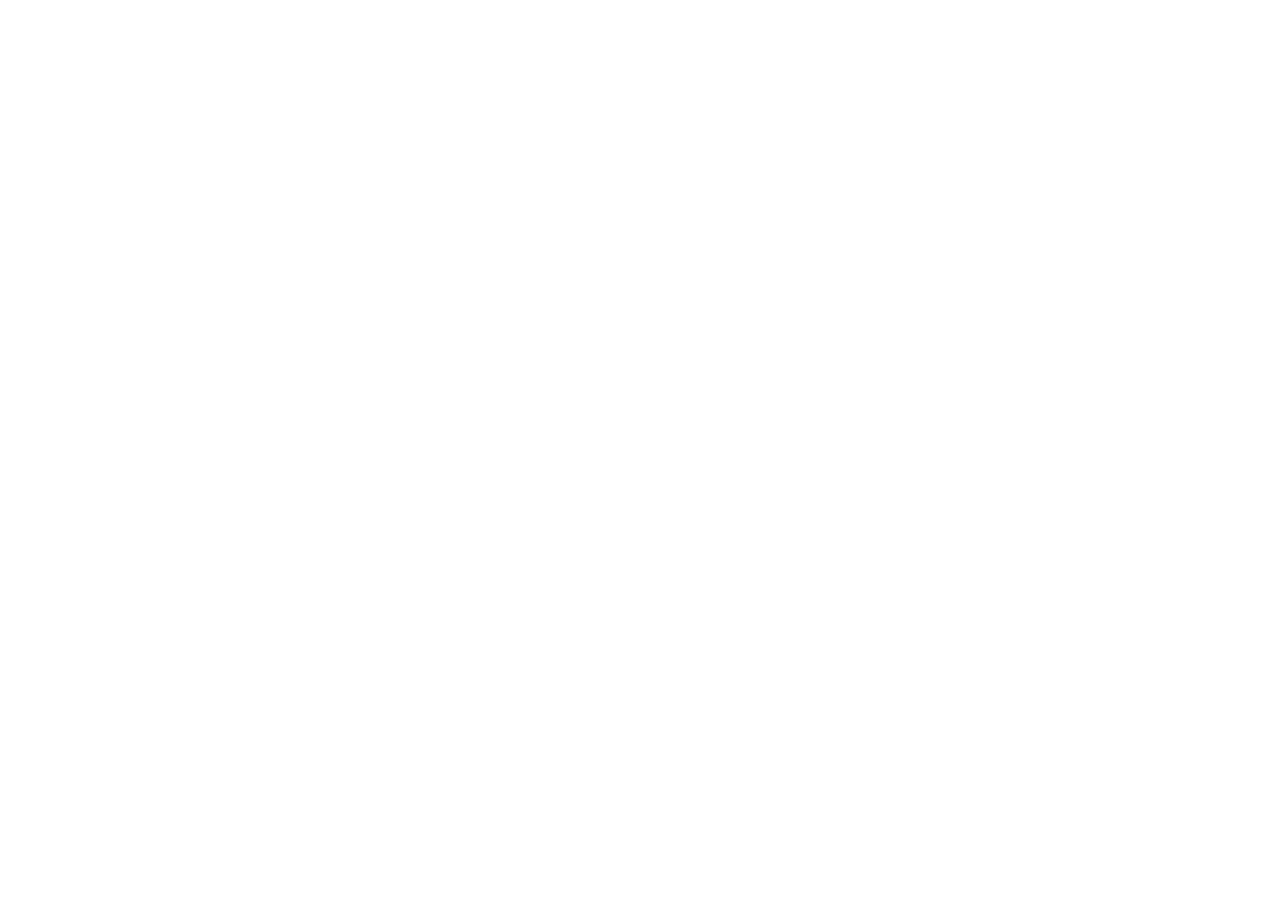
==== login.html @ 8b4bd588 "init project" ====
<!DOCTYPE html>
<html lang="en">
<head>
    <meta charset="UTF-8">
    <meta http-equiv="X-UA-Compatible" content="IE=edge">
    <meta name="viewport" content="width=device-width, initial-scale=1.0">
    <title>登录界面</title>
</head>
<body>
    
</body>
</html>
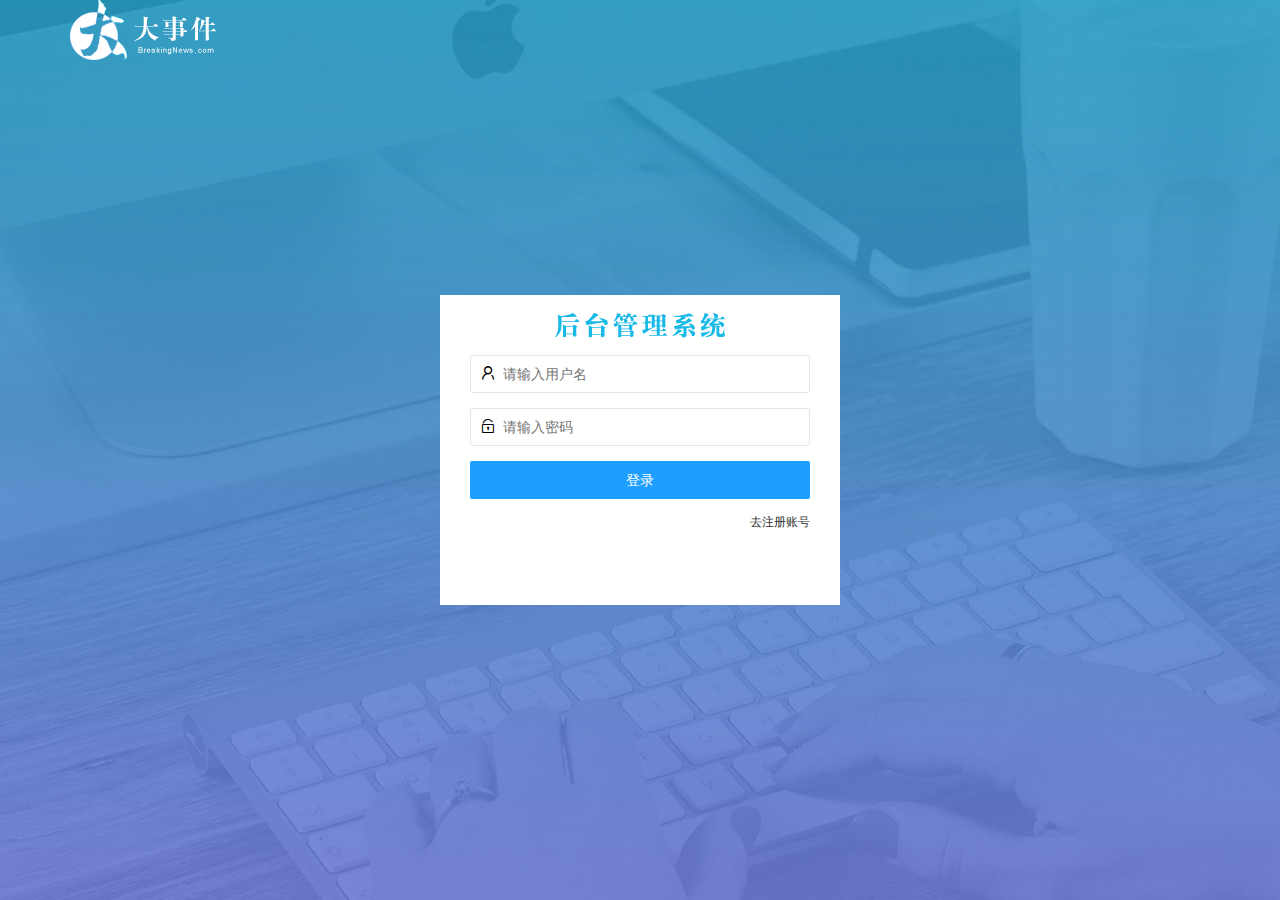
==== commit 340b0a9b: "完成了登录和注册功能的开发" ====
--- a/login.html
+++ b/login.html
@@ -1,12 +1,136 @@
 <!DOCTYPE html>
 <html lang="en">
-<head>
-    <meta charset="UTF-8">
-    <meta http-equiv="X-UA-Compatible" content="IE=edge">
-    <meta name="viewport" content="width=device-width, initial-scale=1.0">
-    <title>登录界面</title>
-</head>
-<body>
-    
-</body>
-</html>+  <head>
+    <meta charset="UTF-8" />
+    <meta http-equiv="X-UA-Compatible" content="IE=edge" />
+    <meta name="viewport" content="width=device-width, initial-scale=1.0" />
+    <title>大事件-登录/注册</title>
+    <link rel="stylesheet" href="./assets/lib/layui/css/layui.css" />
+    <link rel="stylesheet" href="./assets/css/login.css" />
+  </head>
+  <body>
+    <!-- 头部logo区域 -->
+    <div class="layui-main">
+      <img src="./assets/images/logo.png" alt="" />
+    </div>
+
+    <!-- 登录注册区域 -->
+    <div class="loginAndRegBox">
+      <div class="title-box"></div>
+      <!-- 登录的div -->
+      <div class="login-box">
+        <!-- 登录的表单 -->
+        <form class="layui-form" id="form_login">
+          <!-- 用户名 -->
+          <div class="layui-form-item">
+            <i class="layui-icon layui-icon-username"></i>
+            <input
+              type="text"
+              name="username"
+              required
+              lay-verify="required"
+              placeholder="请输入用户名"
+              autocomplete="off"
+              class="layui-input"
+              lay-verify="required"
+            />
+          </div>
+          <!-- 密码 -->
+          <div class="layui-form-item">
+            <i class="layui-icon layui-icon-password"></i>
+            <input
+              type="password"
+              name="password"
+              required
+              lay-verify="required|pwd"
+              placeholder="请输入密码"
+              autocomplete="off"
+              class="layui-input"
+            />
+          </div>
+          <!-- 登录按钮 -->
+          <div class="layui-form-item">
+            <!-- 注意：表单提交按钮和普通按钮的区别是 layui-btn-fluid 属性 -->
+            <button
+              class="layui-btn layui-btn layui-btn-fluid layui-btn-normal"
+              lay-submit
+            >
+              登录
+            </button>
+          </div>
+          <!-- a链接 -->
+          <div class="layui-form-item links">
+            <a href="javascript:;" id="link_reg">去注册账号</a>
+          </div>
+        </form>
+      </div>
+      <!-- 注册的div -->
+      <div class="reg-box">
+        <!-- 注册的表单 -->
+        <form class="layui-form" id="form_reg">
+          <!-- 用户名 -->
+          <div class="layui-form-item">
+            <i class="layui-icon layui-icon-username"></i>
+            <input
+              type="text"
+              name="username"
+              required
+              lay-verify="required"
+              placeholder="请输入用户名"
+              autocomplete="off"
+              class="layui-input"
+            />
+          </div>
+          <!-- 密码 -->
+          <div class="layui-form-item">
+            <i class="layui-icon layui-icon-password"></i>
+            <input
+              type="password"
+              name="password"
+              required
+              lay-verify="required|pwd"
+              placeholder="请输入密码"
+              autocomplete="off"
+              class="layui-input"
+            />
+          </div>
+          <!-- 再次确认密码 -->
+          <div class="layui-form-item">
+            <i class="layui-icon layui-icon-password"></i>
+            <input
+              type="password"
+              name="repassword"
+              required
+              lay-verify="required|pwd|repwd"
+              placeholder="再次确认密码"
+              autocomplete="off"
+              class="layui-input"
+            />
+          </div>
+          <!-- 注册按钮 -->
+          <div class="layui-form-item">
+            <!-- 注意：表单提交按钮和普通按钮的区别是 layui-btn-fluid 属性 -->
+            <button
+              class="layui-btn layui-btn layui-btn-fluid layui-btn-normal"
+              lay-submit
+            >
+              注册
+            </button>
+          </div>
+          <!-- a链接 -->
+          <div class="layui-form-item links">
+            <a href="javascript:;" id="link_login">去登录</a>
+          </div>
+        </form>
+      </div>
+    </div>
+
+    <!-- 导入 Layui 的js文件 -->
+    <script src="./assets/lib/layui/layui.all.js"></script>
+    <!-- 导入jQuery -->
+    <script src="./assets/lib/jquery.js"></script>
+    <script src="./assets/js/baseAPI.js"></script>
+    <!-- 导入自己的javascript脚本 -->
+    <script src="./assets/js/login.js"></script>
+  </body>
+</html>
--- a/assets/lib/layui/css/layui.css
+++ b/assets/lib/layui/css/layui.css
@@ -0,0 +1,2 @@
+/** layui-v2.5.5 MIT License By https://www.layui.com */
+ .layui-inline,img{display:inline-block;vertical-align:middle}h1,h2,h3,h4,h5,h6{font-weight:400}.layui-edge,.layui-header,.layui-inline,.layui-main{position:relative}.layui-body,.layui-edge,.layui-elip{overflow:hidden}.layui-btn,.layui-edge,.layui-inline,img{vertical-align:middle}.layui-btn,.layui-disabled,.layui-icon,.layui-unselect{-moz-user-select:none;-webkit-user-select:none;-ms-user-select:none}.layui-elip,.layui-form-checkbox span,.layui-form-pane .layui-form-label{text-overflow:ellipsis;white-space:nowrap}.layui-breadcrumb,.layui-tree-btnGroup{visibility:hidden}blockquote,body,button,dd,div,dl,dt,form,h1,h2,h3,h4,h5,h6,input,li,ol,p,pre,td,textarea,th,ul{margin:0;padding:0;-webkit-tap-highlight-color:rgba(0,0,0,0)}a:active,a:hover{outline:0}img{border:none}li{list-style:none}table{border-collapse:collapse;border-spacing:0}h4,h5,h6{font-size:100%}button,input,optgroup,option,select,textarea{font-family:inherit;font-size:inherit;font-style:inherit;font-weight:inherit;outline:0}pre{white-space:pre-wrap;white-space:-moz-pre-wrap;white-space:-pre-wrap;white-space:-o-pre-wrap;word-wrap:break-word}body{line-height:24px;font:14px Helvetica Neue,Helvetica,PingFang SC,Tahoma,Arial,sans-serif}hr{height:1px;margin:10px 0;border:0;clear:both}a{color:#333;text-decoration:none}a:hover{color:#777}a cite{font-style:normal;*cursor:pointer}.layui-border-box,.layui-border-box *{box-sizing:border-box}.layui-box,.layui-box *{box-sizing:content-box}.layui-clear{clear:both;*zoom:1}.layui-clear:after{content:'\20';clear:both;*zoom:1;display:block;height:0}.layui-inline{*display:inline;*zoom:1}.layui-edge{display:inline-block;width:0;height:0;border-width:6px;border-style:dashed;border-color:transparent}.layui-edge-top{top:-4px;border-bottom-color:#999;border-bottom-style:solid}.layui-edge-right{border-left-color:#999;border-left-style:solid}.layui-edge-bottom{top:2px;border-top-color:#999;border-top-style:solid}.layui-edge-left{border-right-color:#999;border-right-style:solid}.layui-disabled,.layui-disabled:hover{color:#d2d2d2!important;cursor:not-allowed!important}.layui-circle{border-radius:100%}.layui-show{display:block!important}.layui-hide{display:none!important}@font-face{font-family:layui-icon;src:url(../font/iconfont.eot?v=250);src:url(../font/iconfont.eot?v=250#iefix) format('embedded-opentype'),url(../font/iconfont.woff2?v=250) format('woff2'),url(../font/iconfont.woff?v=250) format('woff'),url(../font/iconfont.ttf?v=250) format('truetype'),url(../font/iconfont.svg?v=250#layui-icon) format('svg')}.layui-icon{font-family:layui-icon!important;font-size:16px;font-style:normal;-webkit-font-smoothing:antialiased;-moz-osx-font-smoothing:grayscale}.layui-icon-reply-fill:before{content:"\e611"}.layui-icon-set-fill:before{content:"\e614"}.layui-icon-menu-fill:before{content:"\e60f"}.layui-icon-search:before{content:"\e615"}.layui-icon-share:before{content:"\e641"}.layui-icon-set-sm:before{content:"\e620"}.layui-icon-engine:before{content:"\e628"}.layui-icon-close:before{content:"\1006"}.layui-icon-close-fill:before{content:"\1007"}.layui-icon-chart-screen:before{content:"\e629"}.layui-icon-star:before{content:"\e600"}.layui-icon-circle-dot:before{content:"\e617"}.layui-icon-chat:before{content:"\e606"}.layui-icon-release:before{content:"\e609"}.layui-icon-list:before{content:"\e60a"}.layui-icon-chart:before{content:"\e62c"}.layui-icon-ok-circle:before{content:"\1005"}.layui-icon-layim-theme:before{content:"\e61b"}.layui-icon-table:before{content:"\e62d"}.layui-icon-right:before{content:"\e602"}.layui-icon-left:before{content:"\e603"}.layui-icon-cart-simple:before{content:"\e698"}.layui-icon-face-cry:before{content:"\e69c"}.layui-icon-face-smile:before{content:"\e6af"}.layui-icon-survey:before{content:"\e6b2"}.layui-icon-tree:before{content:"\e62e"}.layui-icon-upload-circle:before{content:"\e62f"}.layui-icon-add-circle:before{content:"\e61f"}.layui-icon-download-circle:before{content:"\e601"}.layui-icon-templeate-1:before{content:"\e630"}.layui-icon-util:before{content:"\e631"}.layui-icon-face-surprised:before{content:"\e664"}.layui-icon-edit:before{content:"\e642"}.layui-icon-speaker:before{content:"\e645"}.layui-icon-down:before{content:"\e61a"}.layui-icon-file:before{content:"\e621"}.layui-icon-layouts:before{content:"\e632"}.layui-icon-rate-half:before{content:"\e6c9"}.layui-icon-add-circle-fine:before{content:"\e608"}.layui-icon-prev-circle:before{content:"\e633"}.layui-icon-read:before{content:"\e705"}.layui-icon-404:before{content:"\e61c"}.layui-icon-carousel:before{content:"\e634"}.layui-icon-help:before{content:"\e607"}.layui-icon-code-circle:before{content:"\e635"}.layui-icon-water:before{content:"\e636"}.layui-icon-username:before{content:"\e66f"}.layui-icon-find-fill:before{content:"\e670"}.layui-icon-about:before{content:"\e60b"}.layui-icon-location:before{content:"\e715"}.layui-icon-up:before{content:"\e619"}.layui-icon-pause:before{content:"\e651"}.layui-icon-date:before{content:"\e637"}.layui-icon-layim-uploadfile:before{content:"\e61d"}.layui-icon-delete:before{content:"\e640"}.layui-icon-play:before{content:"\e652"}.layui-icon-top:before{content:"\e604"}.layui-icon-friends:before{content:"\e612"}.layui-icon-refresh-3:before{content:"\e9aa"}.layui-icon-ok:before{content:"\e605"}.layui-icon-layer:before{content:"\e638"}.layui-icon-face-smile-fine:before{content:"\e60c"}.layui-icon-dollar:before{content:"\e659"}.layui-icon-group:before{content:"\e613"}.layui-icon-layim-download:before{content:"\e61e"}.layui-icon-picture-fine:before{content:"\e60d"}.layui-icon-link:before{content:"\e64c"}.layui-icon-diamond:before{content:"\e735"}.layui-icon-log:before{content:"\e60e"}.layui-icon-rate-solid:before{content:"\e67a"}.layui-icon-fonts-del:before{content:"\e64f"}.layui-icon-unlink:before{content:"\e64d"}.layui-icon-fonts-clear:before{content:"\e639"}.layui-icon-triangle-r:before{content:"\e623"}.layui-icon-circle:before{content:"\e63f"}.layui-icon-radio:before{content:"\e643"}.layui-icon-align-center:before{content:"\e647"}.layui-icon-align-right:before{content:"\e648"}.layui-icon-align-left:before{content:"\e649"}.layui-icon-loading-1:before{content:"\e63e"}.layui-icon-return:before{content:"\e65c"}.layui-icon-fonts-strong:before{content:"\e62b"}.layui-icon-upload:before{content:"\e67c"}.layui-icon-dialogue:before{content:"\e63a"}.layui-icon-video:before{content:"\e6ed"}.layui-icon-headset:before{content:"\e6fc"}.layui-icon-cellphone-fine:before{content:"\e63b"}.layui-icon-add-1:before{content:"\e654"}.layui-icon-face-smile-b:before{content:"\e650"}.layui-icon-fonts-html:before{content:"\e64b"}.layui-icon-form:before{content:"\e63c"}.layui-icon-cart:before{content:"\e657"}.layui-icon-camera-fill:before{content:"\e65d"}.layui-icon-tabs:before{content:"\e62a"}.layui-icon-fonts-code:before{content:"\e64e"}.layui-icon-fire:before{content:"\e756"}.layui-icon-set:before{content:"\e716"}.layui-icon-fonts-u:before{content:"\e646"}.layui-icon-triangle-d:before{content:"\e625"}.layui-icon-tips:before{content:"\e702"}.layui-icon-picture:before{content:"\e64a"}.layui-icon-more-vertical:before{content:"\e671"}.layui-icon-flag:before{content:"\e66c"}.layui-icon-loading:before{content:"\e63d"}.layui-icon-fonts-i:before{content:"\e644"}.layui-icon-refresh-1:before{content:"\e666"}.layui-icon-rmb:before{content:"\e65e"}.layui-icon-home:before{content:"\e68e"}.layui-icon-user:before{content:"\e770"}.layui-icon-notice:before{content:"\e667"}.layui-icon-login-weibo:before{content:"\e675"}.layui-icon-voice:before{content:"\e688"}.layui-icon-upload-drag:before{content:"\e681"}.layui-icon-login-qq:before{content:"\e676"}.layui-icon-snowflake:before{content:"\e6b1"}.layui-icon-file-b:before{content:"\e655"}.layui-icon-template:before{content:"\e663"}.layui-icon-auz:before{content:"\e672"}.layui-icon-console:before{content:"\e665"}.layui-icon-app:before{content:"\e653"}.layui-icon-prev:before{content:"\e65a"}.layui-icon-website:before{content:"\e7ae"}.layui-icon-next:before{content:"\e65b"}.layui-icon-component:before{content:"\e857"}.layui-icon-more:before{content:"\e65f"}.layui-icon-login-wechat:before{content:"\e677"}.layui-icon-shrink-right:before{content:"\e668"}.layui-icon-spread-left:before{content:"\e66b"}.layui-icon-camera:before{content:"\e660"}.layui-icon-note:before{content:"\e66e"}.layui-icon-refresh:before{content:"\e669"}.layui-icon-female:before{content:"\e661"}.layui-icon-male:before{content:"\e662"}.layui-icon-password:before{content:"\e673"}.layui-icon-senior:before{content:"\e674"}.layui-icon-theme:before{content:"\e66a"}.layui-icon-tread:before{content:"\e6c5"}.layui-icon-praise:before{content:"\e6c6"}.layui-icon-star-fill:before{content:"\e658"}.layui-icon-rate:before{content:"\e67b"}.layui-icon-template-1:before{content:"\e656"}.layui-icon-vercode:before{content:"\e679"}.layui-icon-cellphone:before{content:"\e678"}.layui-icon-screen-full:before{content:"\e622"}.layui-icon-screen-restore:before{content:"\e758"}.layui-icon-cols:before{content:"\e610"}.layui-icon-export:before{content:"\e67d"}.layui-icon-print:before{content:"\e66d"}.layui-icon-slider:before{content:"\e714"}.layui-icon-addition:before{content:"\e624"}.layui-icon-subtraction:before{content:"\e67e"}.layui-icon-service:before{content:"\e626"}.layui-icon-transfer:before{content:"\e691"}.layui-main{width:1140px;margin:0 auto}.layui-header{z-index:1000;height:60px}.layui-header a:hover{transition:all .5s;-webkit-transition:all .5s}.layui-side{position:fixed;left:0;top:0;bottom:0;z-index:999;width:200px;overflow-x:hidden}.layui-side-scroll{position:relative;width:220px;height:100%;overflow-x:hidden}.layui-body{position:absolute;left:200px;right:0;top:0;bottom:0;z-index:998;width:auto;overflow-y:auto;box-sizing:border-box}.layui-layout-body{overflow:hidden}.layui-layout-admin .layui-header{background-color:#23262E}.layui-layout-admin .layui-side{top:60px;width:200px;overflow-x:hidden}.layui-layout-admin .layui-body{position:fixed;top:60px;bottom:44px}.layui-layout-admin .layui-main{width:auto;margin:0 15px}.layui-layout-admin .layui-footer{position:fixed;left:200px;right:0;bottom:0;height:44px;line-height:44px;padding:0 15px;background-color:#eee}.layui-layout-admin .layui-logo{position:absolute;left:0;top:0;width:200px;height:100%;line-height:60px;text-align:center;color:#009688;font-size:16px}.layui-layout-admin .layui-header .layui-nav{background:0 0}.layui-layout-left{position:absolute!important;left:200px;top:0}.layui-layout-right{position:absolute!important;right:0;top:0}.layui-container{position:relative;margin:0 auto;padding:0 15px;box-sizing:border-box}.layui-fluid{position:relative;margin:0 auto;padding:0 15px}.layui-row:after,.layui-row:before{content:'';display:block;clear:both}.layui-col-lg1,.layui-col-lg10,.layui-col-lg11,.layui-col-lg12,.layui-col-lg2,.layui-col-lg3,.layui-col-lg4,.layui-col-lg5,.layui-col-lg6,.layui-col-lg7,.layui-col-lg8,.layui-col-lg9,.layui-col-md1,.layui-col-md10,.layui-col-md11,.layui-col-md12,.layui-col-md2,.layui-col-md3,.layui-col-md4,.layui-col-md5,.layui-col-md6,.layui-col-md7,.layui-col-md8,.layui-col-md9,.layui-col-sm1,.layui-col-sm10,.layui-col-sm11,.layui-col-sm12,.layui-col-sm2,.layui-col-sm3,.layui-col-sm4,.layui-col-sm5,.layui-col-sm6,.layui-col-sm7,.layui-col-sm8,.layui-col-sm9,.layui-col-xs1,.layui-col-xs10,.layui-col-xs11,.layui-col-xs12,.layui-col-xs2,.layui-col-xs3,.layui-col-xs4,.layui-col-xs5,.layui-col-xs6,.layui-col-xs7,.layui-col-xs8,.layui-col-xs9{position:relative;display:block;box-sizing:border-box}.layui-col-xs1,.layui-col-xs10,.layui-col-xs11,.layui-col-xs12,.layui-col-xs2,.layui-col-xs3,.layui-col-xs4,.layui-col-xs5,.layui-col-xs6,.layui-col-xs7,.layui-col-xs8,.layui-col-xs9{float:left}.layui-col-xs1{width:8.33333333%}.layui-col-xs2{width:16.66666667%}.layui-col-xs3{width:25%}.layui-col-xs4{width:33.33333333%}.layui-col-xs5{width:41.66666667%}.layui-col-xs6{width:50%}.layui-col-xs7{width:58.33333333%}.layui-col-xs8{width:66.66666667%}.layui-col-xs9{width:75%}.layui-col-xs10{width:83.33333333%}.layui-col-xs11{width:91.66666667%}.layui-col-xs12{width:100%}.layui-col-xs-offset1{margin-left:8.33333333%}.layui-col-xs-offset2{margin-left:16.66666667%}.layui-col-xs-offset3{margin-left:25%}.layui-col-xs-offset4{margin-left:33.33333333%}.layui-col-xs-offset5{margin-left:41.66666667%}.layui-col-xs-offset6{margin-left:50%}.layui-col-xs-offset7{margin-left:58.33333333%}.layui-col-xs-offset8{margin-left:66.66666667%}.layui-col-xs-offset9{margin-left:75%}.layui-col-xs-offset10{margin-left:83.33333333%}.layui-col-xs-offset11{margin-left:91.66666667%}.layui-col-xs-offset12{margin-left:100%}@media screen and (max-width:768px){.layui-hide-xs{display:none!important}.layui-show-xs-block{display:block!important}.layui-show-xs-inline{display:inline!important}.layui-show-xs-inline-block{display:inline-block!important}}@media screen and (min-width:768px){.layui-container{width:750px}.layui-hide-sm{display:none!important}.layui-show-sm-block{display:block!important}.layui-show-sm-inline{display:inline!important}.layui-show-sm-inline-block{display:inline-block!important}.layui-col-sm1,.layui-col-sm10,.layui-col-sm11,.layui-col-sm12,.layui-col-sm2,.layui-col-sm3,.layui-col-sm4,.layui-col-sm5,.layui-col-sm6,.layui-col-sm7,.layui-col-sm8,.layui-col-sm9{float:left}.layui-col-sm1{width:8.33333333%}.layui-col-sm2{width:16.66666667%}.layui-col-sm3{width:25%}.layui-col-sm4{width:33.33333333%}.layui-col-sm5{width:41.66666667%}.layui-col-sm6{width:50%}.layui-col-sm7{width:58.33333333%}.layui-col-sm8{width:66.66666667%}.layui-col-sm9{width:75%}.layui-col-sm10{width:83.33333333%}.layui-col-sm11{width:91.66666667%}.layui-col-sm12{width:100%}.layui-col-sm-offset1{margin-left:8.33333333%}.layui-col-sm-offset2{margin-left:16.66666667%}.layui-col-sm-offset3{margin-left:25%}.layui-col-sm-offset4{margin-left:33.33333333%}.layui-col-sm-offset5{margin-left:41.66666667%}.layui-col-sm-offset6{margin-left:50%}.layui-col-sm-offset7{margin-left:58.33333333%}.layui-col-sm-offset8{margin-left:66.66666667%}.layui-col-sm-offset9{margin-left:75%}.layui-col-sm-offset10{margin-left:83.33333333%}.layui-col-sm-offset11{margin-left:91.66666667%}.layui-col-sm-offset12{margin-left:100%}}@media screen and (min-width:992px){.layui-container{width:970px}.layui-hide-md{display:none!important}.layui-show-md-block{display:block!important}.layui-show-md-inline{display:inline!important}.layui-show-md-inline-block{display:inline-block!important}.layui-col-md1,.layui-col-md10,.layui-col-md11,.layui-col-md12,.layui-col-md2,.layui-col-md3,.layui-col-md4,.layui-col-md5,.layui-col-md6,.layui-col-md7,.layui-col-md8,.layui-col-md9{float:left}.layui-col-md1{width:8.33333333%}.layui-col-md2{width:16.66666667%}.layui-col-md3{width:25%}.layui-col-md4{width:33.33333333%}.layui-col-md5{width:41.66666667%}.layui-col-md6{width:50%}.layui-col-md7{width:58.33333333%}.layui-col-md8{width:66.66666667%}.layui-col-md9{width:75%}.layui-col-md10{width:83.33333333%}.layui-col-md11{width:91.66666667%}.layui-col-md12{width:100%}.layui-col-md-offset1{margin-left:8.33333333%}.layui-col-md-offset2{margin-left:16.66666667%}.layui-col-md-offset3{margin-left:25%}.layui-col-md-offset4{margin-left:33.33333333%}.layui-col-md-offset5{margin-left:41.66666667%}.layui-col-md-offset6{margin-left:50%}.layui-col-md-offset7{margin-left:58.33333333%}.layui-col-md-offset8{margin-left:66.66666667%}.layui-col-md-offset9{margin-left:75%}.layui-col-md-offset10{margin-left:83.33333333%}.layui-col-md-offset11{margin-left:91.66666667%}.layui-col-md-offset12{margin-left:100%}}@media screen and (min-width:1200px){.layui-container{width:1170px}.layui-hide-lg{display:none!important}.layui-show-lg-block{display:block!important}.layui-show-lg-inline{display:inline!important}.layui-show-lg-inline-block{display:inline-block!important}.layui-col-lg1,.layui-col-lg10,.layui-col-lg11,.layui-col-lg12,.layui-col-lg2,.layui-col-lg3,.layui-col-lg4,.layui-col-lg5,.layui-col-lg6,.layui-col-lg7,.layui-col-lg8,.layui-col-lg9{float:left}.layui-col-lg1{width:8.33333333%}.layui-col-lg2{width:16.66666667%}.layui-col-lg3{width:25%}.layui-col-lg4{width:33.33333333%}.layui-col-lg5{width:41.66666667%}.layui-col-lg6{width:50%}.layui-col-lg7{width:58.33333333%}.layui-col-lg8{width:66.66666667%}.layui-col-lg9{width:75%}.layui-col-lg10{width:83.33333333%}.layui-col-lg11{width:91.66666667%}.layui-col-lg12{width:100%}.layui-col-lg-offset1{margin-left:8.33333333%}.layui-col-lg-offset2{margin-left:16.66666667%}.layui-col-lg-offset3{margin-left:25%}.layui-col-lg-offset4{margin-left:33.33333333%}.layui-col-lg-offset5{margin-left:41.66666667%}.layui-col-lg-offset6{margin-left:50%}.layui-col-lg-offset7{margin-left:58.33333333%}.layui-col-lg-offset8{margin-left:66.66666667%}.layui-col-lg-offset9{margin-left:75%}.layui-col-lg-offset10{margin-left:83.33333333%}.layui-col-lg-offset11{margin-left:91.66666667%}.layui-col-lg-offset12{margin-left:100%}}.layui-col-space1{margin:-.5px}.layui-col-space1>*{padding:.5px}.layui-col-space3{margin:-1.5px}.layui-col-space3>*{padding:1.5px}.layui-col-space5{margin:-2.5px}.layui-col-space5>*{padding:2.5px}.layui-col-space8{margin:-3.5px}.layui-col-space8>*{padding:3.5px}.layui-col-space10{margin:-5px}.layui-col-space10>*{padding:5px}.layui-col-space12{margin:-6px}.layui-col-space12>*{padding:6px}.layui-col-space15{margin:-7.5px}.layui-col-space15>*{padding:7.5px}.layui-col-space18{margin:-9px}.layui-col-space18>*{padding:9px}.layui-col-space20{margin:-10px}.layui-col-space20>*{padding:10px}.layui-col-space22{margin:-11px}.layui-col-space22>*{padding:11px}.layui-col-space25{margin:-12.5px}.layui-col-space25>*{padding:12.5px}.layui-col-space30{margin:-15px}.layui-col-space30>*{padding:15px}.layui-btn,.layui-input,.layui-select,.layui-textarea,.layui-upload-button{outline:0;-webkit-appearance:none;transition:all .3s;-webkit-transition:all .3s;box-sizing:border-box}.layui-elem-quote{margin-bottom:10px;padding:15px;line-height:22px;border-left:5px solid #009688;border-radius:0 2px 2px 0;background-color:#f2f2f2}.layui-quote-nm{border-style:solid;border-width:1px 1px 1px 5px;background:0 0}.layui-elem-field{margin-bottom:10px;padding:0;border-width:1px;border-style:solid}.layui-elem-field legend{margin-left:20px;padding:0 10px;font-size:20px;font-weight:300}.layui-field-title{margin:10px 0 20px;border-width:1px 0 0}.layui-field-box{padding:10px 15px}.layui-field-title .layui-field-box{padding:10px 0}.layui-progress{position:relative;height:6px;border-radius:20px;background-color:#e2e2e2}.layui-progress-bar{position:absolute;left:0;top:0;width:0;max-width:100%;height:6px;border-radius:20px;text-align:right;background-color:#5FB878;transition:all .3s;-webkit-transition:all .3s}.layui-progress-big,.layui-progress-big .layui-progress-bar{height:18px;line-height:18px}.layui-progress-text{position:relative;top:-20px;line-height:18px;font-size:12px;color:#666}.layui-progress-big .layui-progress-text{position:static;padding:0 10px;color:#fff}.layui-collapse{border-width:1px;border-style:solid;border-radius:2px}.layui-colla-content,.layui-colla-item{border-top-width:1px;border-top-style:solid}.layui-colla-item:first-child{border-top:none}.layui-colla-title{position:relative;height:42px;line-height:42px;padding:0 15px 0 35px;color:#333;background-color:#f2f2f2;cursor:pointer;font-size:14px;overflow:hidden}.layui-colla-content{display:none;padding:10px 15px;line-height:22px;color:#666}.layui-colla-icon{position:absolute;left:15px;top:0;font-size:14px}.layui-card{margin-bottom:15px;border-radius:2px;background-color:#fff;box-shadow:0 1px 2px 0 rgba(0,0,0,.05)}.layui-card:last-child{margin-bottom:0}.layui-card-header{position:relative;height:42px;line-height:42px;padding:0 15px;border-bottom:1px solid #f6f6f6;color:#333;border-radius:2px 2px 0 0;font-size:14px}.layui-bg-black,.layui-bg-blue,.layui-bg-cyan,.layui-bg-green,.layui-bg-orange,.layui-bg-red{color:#fff!important}.layui-card-body{position:relative;padding:10px 15px;line-height:24px}.layui-card-body[pad15]{padding:15px}.layui-card-body[pad20]{padding:20px}.layui-card-body .layui-table{margin:5px 0}.layui-card .layui-tab{margin:0}.layui-panel-window{position:relative;padding:15px;border-radius:0;border-top:5px solid #E6E6E6;background-color:#fff}.layui-auxiliar-moving{position:fixed;left:0;right:0;top:0;bottom:0;width:100%;height:100%;background:0 0;z-index:9999999999}.layui-form-label,.layui-form-mid,.layui-form-select,.layui-input-block,.layui-input-inline,.layui-textarea{position:relative}.layui-bg-red{background-color:#FF5722!important}.layui-bg-orange{background-color:#FFB800!important}.layui-bg-green{background-color:#009688!important}.layui-bg-cyan{background-color:#2F4056!important}.layui-bg-blue{background-color:#1E9FFF!important}.layui-bg-black{background-color:#393D49!important}.layui-bg-gray{background-color:#eee!important;color:#666!important}.layui-badge-rim,.layui-colla-content,.layui-colla-item,.layui-collapse,.layui-elem-field,.layui-form-pane .layui-form-item[pane],.layui-form-pane .layui-form-label,.layui-input,.layui-layedit,.layui-layedit-tool,.layui-quote-nm,.layui-select,.layui-tab-bar,.layui-tab-card,.layui-tab-title,.layui-tab-title .layui-this:after,.layui-textarea{border-color:#e6e6e6}.layui-timeline-item:before,hr{background-color:#e6e6e6}.layui-text{line-height:22px;font-size:14px;color:#666}.layui-text h1,.layui-text h2,.layui-text h3{font-weight:500;color:#333}.layui-text h1{font-size:30px}.layui-text h2{font-size:24px}.layui-text h3{font-size:18px}.layui-text a:not(.layui-btn){color:#01AAED}.layui-text a:not(.layui-btn):hover{text-decoration:underline}.layui-text ul{padding:5px 0 5px 15px}.layui-text ul li{margin-top:5px;list-style-type:disc}.layui-text em,.layui-word-aux{color:#999!important;padding:0 5px!important}.layui-btn{display:inline-block;height:38px;line-height:38px;padding:0 18px;background-color:#009688;color:#fff;white-space:nowrap;text-align:center;font-size:14px;border:none;border-radius:2px;cursor:pointer}.layui-btn:hover{opacity:.8;filter:alpha(opacity=80);color:#fff}.layui-btn:active{opacity:1;filter:alpha(opacity=100)}.layui-btn+.layui-btn{margin-left:10px}.layui-btn-container{font-size:0}.layui-btn-container .layui-btn{margin-right:10px;margin-bottom:10px}.layui-btn-container .layui-btn+.layui-btn{margin-left:0}.layui-table .layui-btn-container .layui-btn{margin-bottom:9px}.layui-btn-radius{border-radius:100px}.layui-btn .layui-icon{margin-right:3px;font-size:18px;vertical-align:bottom;vertical-align:middle\9}.layui-btn-primary{border:1px solid #C9C9C9;background-color:#fff;color:#555}.layui-btn-primary:hover{border-color:#009688;color:#333}.layui-btn-normal{background-color:#1E9FFF}.layui-btn-warm{background-color:#FFB800}.layui-btn-danger{background-color:#FF5722}.layui-btn-checked{background-color:#5FB878}.layui-btn-disabled,.layui-btn-disabled:active,.layui-btn-disabled:hover{border:1px solid #e6e6e6;background-color:#FBFBFB;color:#C9C9C9;cursor:not-allowed;opacity:1}.layui-btn-lg{height:44px;line-height:44px;padding:0 25px;font-size:16px}.layui-btn-sm{height:30px;line-height:30px;padding:0 10px;font-size:12px}.layui-btn-sm i{font-size:16px!important}.layui-btn-xs{height:22px;line-height:22px;padding:0 5px;font-size:12px}.layui-btn-xs i{font-size:14px!important}.layui-btn-group{display:inline-block;vertical-align:middle;font-size:0}.layui-btn-group .layui-btn{margin-left:0!important;margin-right:0!important;border-left:1px solid rgba(255,255,255,.5);border-radius:0}.layui-btn-group .layui-btn-primary{border-left:none}.layui-btn-group .layui-btn-primary:hover{border-color:#C9C9C9;color:#009688}.layui-btn-group .layui-btn:first-child{border-left:none;border-radius:2px 0 0 2px}.layui-btn-group .layui-btn-primary:first-child{border-left:1px solid #c9c9c9}.layui-btn-group .layui-btn:last-child{border-radius:0 2px 2px 0}.layui-btn-group .layui-btn+.layui-btn{margin-left:0}.layui-btn-group+.layui-btn-group{margin-left:10px}.layui-btn-fluid{width:100%}.layui-input,.layui-select,.layui-textarea{height:38px;line-height:1.3;line-height:38px\9;border-width:1px;border-style:solid;background-color:#fff;border-radius:2px}.layui-input::-webkit-input-placeholder,.layui-select::-webkit-input-placeholder,.layui-textarea::-webkit-input-placeholder{line-height:1.3}.layui-input,.layui-textarea{display:block;width:100%;padding-left:10px}.layui-input:hover,.layui-textarea:hover{border-color:#D2D2D2!important}.layui-input:focus,.layui-textarea:focus{border-color:#C9C9C9!important}.layui-textarea{min-height:100px;height:auto;line-height:20px;padding:6px 10px;resize:vertical}.layui-select{padding:0 10px}.layui-form input[type=checkbox],.layui-form input[type=radio],.layui-form select{display:none}.layui-form [lay-ignore]{display:initial}.layui-form-item{margin-bottom:15px;clear:both;*zoom:1}.layui-form-item:after{content:'\20';clear:both;*zoom:1;display:block;height:0}.layui-form-label{float:left;display:block;padding:9px 15px;width:80px;font-weight:400;line-height:20px;text-align:right}.layui-form-label-col{display:block;float:none;padding:9px 0;line-height:20px;text-align:left}.layui-form-item .layui-inline{margin-bottom:5px;margin-right:10px}.layui-input-block{margin-left:110px;min-height:36px}.layui-input-inline{display:inline-block;vertical-align:middle}.layui-form-item .layui-input-inline{float:left;width:190px;margin-right:10px}.layui-form-text .layui-input-inline{width:auto}.layui-form-mid{float:left;display:block;padding:9px 0!important;line-height:20px;margin-right:10px}.layui-form-danger+.layui-form-select .layui-input,.layui-form-danger:focus{border-color:#FF5722!important}.layui-form-select .layui-input{padding-right:30px;cursor:pointer}.layui-form-select .layui-edge{position:absolute;right:10px;top:50%;margin-top:-3px;cursor:pointer;border-width:6px;border-top-color:#c2c2c2;border-top-style:solid;transition:all .3s;-webkit-transition:all .3s}.layui-form-select dl{display:none;position:absolute;left:0;top:42px;padding:5px 0;z-index:899;min-width:100%;border:1px solid #d2d2d2;max-height:300px;overflow-y:auto;background-color:#fff;border-radius:2px;box-shadow:0 2px 4px rgba(0,0,0,.12);box-sizing:border-box}.layui-form-select dl dd,.layui-form-select dl dt{padding:0 10px;line-height:36px;white-space:nowrap;overflow:hidden;text-overflow:ellipsis}.layui-form-select dl dt{font-size:12px;color:#999}.layui-form-select dl dd{cursor:pointer}.layui-form-select dl dd:hover{background-color:#f2f2f2;-webkit-transition:.5s all;transition:.5s all}.layui-form-select .layui-select-group dd{padding-left:20px}.layui-form-select dl dd.layui-select-tips{padding-left:10px!important;color:#999}.layui-form-select dl dd.layui-this{background-color:#5FB878;color:#fff}.layui-form-checkbox,.layui-form-select dl dd.layui-disabled{background-color:#fff}.layui-form-selected dl{display:block}.layui-form-checkbox,.layui-form-checkbox *,.layui-form-switch{display:inline-block;vertical-align:middle}.layui-form-selected .layui-edge{margin-top:-9px;-webkit-transform:rotate(180deg);transform:rotate(180deg);margin-top:-3px\9}:root .layui-form-selected .layui-edge{margin-top:-9px\0/IE9}.layui-form-selectup dl{top:auto;bottom:42px}.layui-select-none{margin:5px 0;text-align:center;color:#999}.layui-select-disabled .layui-disabled{border-color:#eee!important}.layui-select-disabled .layui-edge{border-top-color:#d2d2d2}.layui-form-checkbox{position:relative;height:30px;line-height:30px;margin-right:10px;padding-right:30px;cursor:pointer;font-size:0;-webkit-transition:.1s linear;transition:.1s linear;box-sizing:border-box}.layui-form-checkbox span{padding:0 10px;height:100%;font-size:14px;border-radius:2px 0 0 2px;background-color:#d2d2d2;color:#fff;overflow:hidden}.layui-form-checkbox:hover span{background-color:#c2c2c2}.layui-form-checkbox i{position:absolute;right:0;top:0;width:30px;height:28px;border:1px solid #d2d2d2;border-left:none;border-radius:0 2px 2px 0;color:#fff;font-size:20px;text-align:center}.layui-form-checkbox:hover i{border-color:#c2c2c2;color:#c2c2c2}.layui-form-checked,.layui-form-checked:hover{border-color:#5FB878}.layui-form-checked span,.layui-form-checked:hover span{background-color:#5FB878}.layui-form-checked i,.layui-form-checked:hover i{color:#5FB878}.layui-form-item .layui-form-checkbox{margin-top:4px}.layui-form-checkbox[lay-skin=primary]{height:auto!important;line-height:normal!important;min-width:18px;min-height:18px;border:none!important;margin-right:0;padding-left:28px;padding-right:0;background:0 0}.layui-form-checkbox[lay-skin=primary] span{padding-left:0;padding-right:15px;line-height:18px;background:0 0;color:#666}.layui-form-checkbox[lay-skin=primary] i{right:auto;left:0;width:16px;height:16px;line-height:16px;border:1px solid #d2d2d2;font-size:12px;border-radius:2px;background-color:#fff;-webkit-transition:.1s linear;transition:.1s linear}.layui-form-checkbox[lay-skin=primary]:hover i{border-color:#5FB878;color:#fff}.layui-form-checked[lay-skin=primary] i{border-color:#5FB878!important;background-color:#5FB878;color:#fff}.layui-checkbox-disbaled[lay-skin=primary] span{background:0 0!important;color:#c2c2c2}.layui-checkbox-disbaled[lay-skin=primary]:hover i{border-color:#d2d2d2}.layui-form-item .layui-form-checkbox[lay-skin=primary]{margin-top:10px}.layui-form-switch{position:relative;height:22px;line-height:22px;min-width:35px;padding:0 5px;margin-top:8px;border:1px solid #d2d2d2;border-radius:20px;cursor:pointer;background-color:#fff;-webkit-transition:.1s linear;transition:.1s linear}.layui-form-switch i{position:absolute;left:5px;top:3px;width:16px;height:16px;border-radius:20px;background-color:#d2d2d2;-webkit-transition:.1s linear;transition:.1s linear}.layui-form-switch em{position:relative;top:0;width:25px;margin-left:21px;padding:0!important;text-align:center!important;color:#999!important;font-style:normal!important;font-size:12px}.layui-form-onswitch{border-color:#5FB878;background-color:#5FB878}.layui-checkbox-disbaled,.layui-checkbox-disbaled i{border-color:#e2e2e2!important}.layui-form-onswitch i{left:100%;margin-left:-21px;background-color:#fff}.layui-form-onswitch em{margin-left:5px;margin-right:21px;color:#fff!important}.layui-checkbox-disbaled span{background-color:#e2e2e2!important}.layui-checkbox-disbaled:hover i{color:#fff!important}[lay-radio]{display:none}.layui-form-radio,.layui-form-radio *{display:inline-block;vertical-align:middle}.layui-form-radio{line-height:28px;margin:6px 10px 0 0;padding-right:10px;cursor:pointer;font-size:0}.layui-form-radio *{font-size:14px}.layui-form-radio>i{margin-right:8px;font-size:22px;color:#c2c2c2}.layui-form-radio>i:hover,.layui-form-radioed>i{color:#5FB878}.layui-radio-disbaled>i{color:#e2e2e2!important}.layui-form-pane .layui-form-label{width:110px;padding:8px 15px;height:38px;line-height:20px;border-width:1px;border-style:solid;border-radius:2px 0 0 2px;text-align:center;background-color:#FBFBFB;overflow:hidden;box-sizing:border-box}.layui-form-pane .layui-input-inline{margin-left:-1px}.layui-form-pane .layui-input-block{margin-left:110px;left:-1px}.layui-form-pane .layui-input{border-radius:0 2px 2px 0}.layui-form-pane .layui-form-text .layui-form-label{float:none;width:100%;border-radius:2px;box-sizing:border-box;text-align:left}.layui-form-pane .layui-form-text .layui-input-inline{display:block;margin:0;top:-1px;clear:both}.layui-form-pane .layui-form-text .layui-input-block{margin:0;left:0;top:-1px}.layui-form-pane .layui-form-text .layui-textarea{min-height:100px;border-radius:0 0 2px 2px}.layui-form-pane .layui-form-checkbox{margin:4px 0 4px 10px}.layui-form-pane .layui-form-radio,.layui-form-pane .layui-form-switch{margin-top:6px;margin-left:10px}.layui-form-pane .layui-form-item[pane]{position:relative;border-width:1px;border-style:solid}.layui-form-pane .layui-form-item[pane] .layui-form-label{position:absolute;left:0;top:0;height:100%;border-width:0 1px 0 0}.layui-form-pane .layui-form-item[pane] .layui-input-inline{margin-left:110px}@media screen and (max-width:450px){.layui-form-item .layui-form-label{text-overflow:ellipsis;overflow:hidden;white-space:nowrap}.layui-form-item .layui-inline{display:block;margin-right:0;margin-bottom:20px;clear:both}.layui-form-item .layui-inline:after{content:'\20';clear:both;display:block;height:0}.layui-form-item .layui-input-inline{display:block;float:none;left:-3px;width:auto;margin:0 0 10px 112px}.layui-form-item .layui-input-inline+.layui-form-mid{margin-left:110px;top:-5px;padding:0}.layui-form-item .layui-form-checkbox{margin-right:5px;margin-bottom:5px}}.layui-layedit{border-width:1px;border-style:solid;border-radius:2px}.layui-layedit-tool{padding:3px 5px;border-bottom-width:1px;border-bottom-style:solid;font-size:0}.layedit-tool-fixed{position:fixed;top:0;border-top:1px solid #e2e2e2}.layui-layedit-tool .layedit-tool-mid,.layui-layedit-tool .layui-icon{display:inline-block;vertical-align:middle;text-align:center;font-size:14px}.layui-layedit-tool .layui-icon{position:relative;width:32px;height:30px;line-height:30px;margin:3px 5px;color:#777;cursor:pointer;border-radius:2px}.layui-layedit-tool .layui-icon:hover{color:#393D49}.layui-layedit-tool .layui-icon:active{color:#000}.layui-layedit-tool .layedit-tool-active{background-color:#e2e2e2;color:#000}.layui-layedit-tool .layui-disabled,.layui-layedit-tool .layui-disabled:hover{color:#d2d2d2;cursor:not-allowed}.layui-layedit-tool .layedit-tool-mid{width:1px;height:18px;margin:0 10px;background-color:#d2d2d2}.layedit-tool-html{width:50px!important;font-size:30px!important}.layedit-tool-b,.layedit-tool-code,.layedit-tool-help{font-size:16px!important}.layedit-tool-d,.layedit-tool-face,.layedit-tool-image,.layedit-tool-unlink{font-size:18px!important}.layedit-tool-image input{position:absolute;font-size:0;left:0;top:0;width:100%;height:100%;opacity:.01;filter:Alpha(opacity=1);cursor:pointer}.layui-layedit-iframe iframe{display:block;width:100%}#LAY_layedit_code{overflow:hidden}.layui-laypage{display:inline-block;*display:inline;*zoom:1;vertical-align:middle;margin:10px 0;font-size:0}.layui-laypage>a:first-child,.layui-laypage>a:first-child em{border-radius:2px 0 0 2px}.layui-laypage>a:last-child,.layui-laypage>a:last-child em{border-radius:0 2px 2px 0}.layui-laypage>:first-child{margin-left:0!important}.layui-laypage>:last-child{margin-right:0!important}.layui-laypage a,.layui-laypage button,.layui-laypage input,.layui-laypage select,.layui-laypage span{border:1px solid #e2e2e2}.layui-laypage a,.layui-laypage span{display:inline-block;*display:inline;*zoom:1;vertical-align:middle;padding:0 15px;height:28px;line-height:28px;margin:0 -1px 5px 0;background-color:#fff;color:#333;font-size:12px}.layui-flow-more a *,.layui-laypage input,.layui-table-view select[lay-ignore]{display:inline-block}.layui-laypage a:hover{color:#009688}.layui-laypage em{font-style:normal}.layui-laypage .layui-laypage-spr{color:#999;font-weight:700}.layui-laypage a{text-decoration:none}.layui-laypage .layui-laypage-curr{position:relative}.layui-laypage .layui-laypage-curr em{position:relative;color:#fff}.layui-laypage .layui-laypage-curr .layui-laypage-em{position:absolute;left:-1px;top:-1px;padding:1px;width:100%;height:100%;background-color:#009688}.layui-laypage-em{border-radius:2px}.layui-laypage-next em,.layui-laypage-prev em{font-family:Sim sun;font-size:16px}.layui-laypage .layui-laypage-count,.layui-laypage .layui-laypage-limits,.layui-laypage .layui-laypage-refresh,.layui-laypage .layui-laypage-skip{margin-left:10px;margin-right:10px;padding:0;border:none}.layui-laypage .layui-laypage-limits,.layui-laypage .layui-laypage-refresh{vertical-align:top}.layui-laypage .layui-laypage-refresh i{font-size:18px;cursor:pointer}.layui-laypage select{height:22px;padding:3px;border-radius:2px;cursor:pointer}.layui-laypage .layui-laypage-skip{height:30px;line-height:30px;color:#999}.layui-laypage button,.layui-laypage input{height:30px;line-height:30px;border-radius:2px;vertical-align:top;background-color:#fff;box-sizing:border-box}.layui-laypage input{width:40px;margin:0 10px;padding:0 3px;text-align:center}.layui-laypage input:focus,.layui-laypage select:focus{border-color:#009688!important}.layui-laypage button{margin-left:10px;padding:0 10px;cursor:pointer}.layui-table,.layui-table-view{margin:10px 0}.layui-flow-more{margin:10px 0;text-align:center;color:#999;font-size:14px}.layui-flow-more a{height:32px;line-height:32px}.layui-flow-more a *{vertical-align:top}.layui-flow-more a cite{padding:0 20px;border-radius:3px;background-color:#eee;color:#333;font-style:normal}.layui-flow-more a cite:hover{opacity:.8}.layui-flow-more a i{font-size:30px;color:#737383}.layui-table{width:100%;background-color:#fff;color:#666}.layui-table tr{transition:all .3s;-webkit-transition:all .3s}.layui-table th{text-align:left;font-weight:400}.layui-table tbody tr:hover,.layui-table thead tr,.layui-table-click,.layui-table-header,.layui-table-hover,.layui-table-mend,.layui-table-patch,.layui-table-tool,.layui-table-total,.layui-table-total tr,.layui-table[lay-even] tr:nth-child(even){background-color:#f2f2f2}.layui-table td,.layui-table th,.layui-table-col-set,.layui-table-fixed-r,.layui-table-grid-down,.layui-table-header,.layui-table-page,.layui-table-tips-main,.layui-table-tool,.layui-table-total,.layui-table-view,.layui-table[lay-skin=line],.layui-table[lay-skin=row]{border-width:1px;border-style:solid;border-color:#e6e6e6}.layui-table td,.layui-table th{position:relative;padding:9px 15px;min-height:20px;line-height:20px;font-size:14px}.layui-table[lay-skin=line] td,.layui-table[lay-skin=line] th{border-width:0 0 1px}.layui-table[lay-skin=row] td,.layui-table[lay-skin=row] th{border-width:0 1px 0 0}.layui-table[lay-skin=nob] td,.layui-table[lay-skin=nob] th{border:none}.layui-table img{max-width:100px}.layui-table[lay-size=lg] td,.layui-table[lay-size=lg] th{padding:15px 30px}.layui-table-view .layui-table[lay-size=lg] .layui-table-cell{height:40px;line-height:40px}.layui-table[lay-size=sm] td,.layui-table[lay-size=sm] th{font-size:12px;padding:5px 10px}.layui-table-view .layui-table[lay-size=sm] .layui-table-cell{height:20px;line-height:20px}.layui-table[lay-data]{display:none}.layui-table-box{position:relative;overflow:hidden}.layui-table-view .layui-table{position:relative;width:auto;margin:0}.layui-table-view .layui-table[lay-skin=line]{border-width:0 1px 0 0}.layui-table-view .layui-table[lay-skin=row]{border-width:0 0 1px}.layui-table-view .layui-table td,.layui-table-view .layui-table th{padding:5px 0;border-top:none;border-left:none}.layui-table-view .layui-table th.layui-unselect .layui-table-cell span{cursor:pointer}.layui-table-view .layui-table td{cursor:default}.layui-table-view .layui-table td[data-edit=text]{cursor:text}.layui-table-view .layui-form-checkbox[lay-skin=primary] i{width:18px;height:18px}.layui-table-view .layui-form-radio{line-height:0;padding:0}.layui-table-view .layui-form-radio>i{margin:0;font-size:20px}.layui-table-init{position:absolute;left:0;top:0;width:100%;height:100%;text-align:center;z-index:110}.layui-table-init .layui-icon{position:absolute;left:50%;top:50%;margin:-15px 0 0 -15px;font-size:30px;color:#c2c2c2}.layui-table-header{border-width:0 0 1px;overflow:hidden}.layui-table-header .layui-table{margin-bottom:-1px}.layui-table-tool .layui-inline[lay-event]{position:relative;width:26px;height:26px;padding:5px;line-height:16px;margin-right:10px;text-align:center;color:#333;border:1px solid #ccc;cursor:pointer;-webkit-transition:.5s all;transition:.5s all}.layui-table-tool .layui-inline[lay-event]:hover{border:1px solid #999}.layui-table-tool-temp{padding-right:120px}.layui-table-tool-self{position:absolute;right:17px;top:10px}.layui-table-tool .layui-table-tool-self .layui-inline[lay-event]{margin:0 0 0 10px}.layui-table-tool-panel{position:absolute;top:29px;left:-1px;padding:5px 0;min-width:150px;min-height:40px;border:1px solid #d2d2d2;text-align:left;overflow-y:auto;background-color:#fff;box-shadow:0 2px 4px rgba(0,0,0,.12)}.layui-table-cell,.layui-table-tool-panel li{overflow:hidden;text-overflow:ellipsis;white-space:nowrap}.layui-table-tool-panel li{padding:0 10px;line-height:30px;-webkit-transition:.5s all;transition:.5s all}.layui-table-tool-panel li .layui-form-checkbox[lay-skin=primary]{width:100%;padding-left:28px}.layui-table-tool-panel li:hover{background-color:#f2f2f2}.layui-table-tool-panel li .layui-form-checkbox[lay-skin=primary] i{position:absolute;left:0;top:0}.layui-table-tool-panel li .layui-form-checkbox[lay-skin=primary] span{padding:0}.layui-table-tool .layui-table-tool-self .layui-table-tool-panel{left:auto;right:-1px}.layui-table-col-set{position:absolute;right:0;top:0;width:20px;height:100%;border-width:0 0 0 1px;background-color:#fff}.layui-table-sort{width:10px;height:20px;margin-left:5px;cursor:pointer!important}.layui-table-sort .layui-edge{position:absolute;left:5px;border-width:5px}.layui-table-sort .layui-table-sort-asc{top:3px;border-top:none;border-bottom-style:solid;border-bottom-color:#b2b2b2}.layui-table-sort .layui-table-sort-asc:hover{border-bottom-color:#666}.layui-table-sort .layui-table-sort-desc{bottom:5px;border-bottom:none;border-top-style:solid;border-top-color:#b2b2b2}.layui-table-sort .layui-table-sort-desc:hover{border-top-color:#666}.layui-table-sort[lay-sort=asc] .layui-table-sort-asc{border-bottom-color:#000}.layui-table-sort[lay-sort=desc] .layui-table-sort-desc{border-top-color:#000}.layui-table-cell{height:28px;line-height:28px;padding:0 15px;position:relative;box-sizing:border-box}.layui-table-cell .layui-form-checkbox[lay-skin=primary]{top:-1px;padding:0}.layui-table-cell .layui-table-link{color:#01AAED}.laytable-cell-checkbox,.laytable-cell-numbers,.laytable-cell-radio,.laytable-cell-space{padding:0;text-align:center}.layui-table-body{position:relative;overflow:auto;margin-right:-1px;margin-bottom:-1px}.layui-table-body .layui-none{line-height:26px;padding:15px;text-align:center;color:#999}.layui-table-fixed{position:absolute;left:0;top:0;z-index:101}.layui-table-fixed .layui-table-body{overflow:hidden}.layui-table-fixed-l{box-shadow:0 -1px 8px rgba(0,0,0,.08)}.layui-table-fixed-r{left:auto;right:-1px;border-width:0 0 0 1px;box-shadow:-1px 0 8px rgba(0,0,0,.08)}.layui-table-fixed-r .layui-table-header{position:relative;overflow:visible}.layui-table-mend{position:absolute;right:-49px;top:0;height:100%;width:50px}.layui-table-tool{position:relative;z-index:890;width:100%;min-height:50px;line-height:30px;padding:10px 15px;border-width:0 0 1px}.layui-table-tool .layui-btn-container{margin-bottom:-10px}.layui-table-page,.layui-table-total{border-width:1px 0 0;margin-bottom:-1px;overflow:hidden}.layui-table-page{position:relative;width:100%;padding:7px 7px 0;height:41px;font-size:12px;white-space:nowrap}.layui-table-page>div{height:26px}.layui-table-page .layui-laypage{margin:0}.layui-table-page .layui-laypage a,.layui-table-page .layui-laypage span{height:26px;line-height:26px;margin-bottom:10px;border:none;background:0 0}.layui-table-page .layui-laypage a,.layui-table-page .layui-laypage span.layui-laypage-curr{padding:0 12px}.layui-table-page .layui-laypage span{margin-left:0;padding:0}.layui-table-page .layui-laypage .layui-laypage-prev{margin-left:-7px!important}.layui-table-page .layui-laypage .layui-laypage-curr .layui-laypage-em{left:0;top:0;padding:0}.layui-table-page .layui-laypage button,.layui-table-page .layui-laypage input{height:26px;line-height:26px}.layui-table-page .layui-laypage input{width:40px}.layui-table-page .layui-laypage button{padding:0 10px}.layui-table-page select{height:18px}.layui-table-patch .layui-table-cell{padding:0;width:30px}.layui-table-edit{position:absolute;left:0;top:0;width:100%;height:100%;padding:0 14px 1px;border-radius:0;box-shadow:1px 1px 20px rgba(0,0,0,.15)}.layui-table-edit:focus{border-color:#5FB878!important}select.layui-table-edit{padding:0 0 0 10px;border-color:#C9C9C9}.layui-table-view .layui-form-checkbox,.layui-table-view .layui-form-radio,.layui-table-view .layui-form-switch{top:0;margin:0;box-sizing:content-box}.layui-table-view .layui-form-checkbox{top:-1px;height:26px;line-height:26px}.layui-table-view .layui-form-checkbox i{height:26px}.layui-table-grid .layui-table-cell{overflow:visible}.layui-table-grid-down{position:absolute;top:0;right:0;width:26px;height:100%;padding:5px 0;border-width:0 0 0 1px;text-align:center;background-color:#fff;color:#999;cursor:pointer}.layui-table-grid-down .layui-icon{position:absolute;top:50%;left:50%;margin:-8px 0 0 -8px}.layui-table-grid-down:hover{background-color:#fbfbfb}body .layui-table-tips .layui-layer-content{background:0 0;padding:0;box-shadow:0 1px 6px rgba(0,0,0,.12)}.layui-table-tips-main{margin:-44px 0 0 -1px;max-height:150px;padding:8px 15px;font-size:14px;overflow-y:scroll;background-color:#fff;color:#666}.layui-table-tips-c{position:absolute;right:-3px;top:-13px;width:20px;height:20px;padding:3px;cursor:pointer;background-color:#666;border-radius:50%;color:#fff}.layui-table-tips-c:hover{background-color:#777}.layui-table-tips-c:before{position:relative;right:-2px}.layui-upload-file{display:none!important;opacity:.01;filter:Alpha(opacity=1)}.layui-upload-drag,.layui-upload-form,.layui-upload-wrap{display:inline-block}.layui-upload-list{margin:10px 0}.layui-upload-choose{padding:0 10px;color:#999}.layui-upload-drag{position:relative;padding:30px;border:1px dashed #e2e2e2;background-color:#fff;text-align:center;cursor:pointer;color:#999}.layui-upload-drag .layui-icon{font-size:50px;color:#009688}.layui-upload-drag[lay-over]{border-color:#009688}.layui-upload-iframe{position:absolute;width:0;height:0;border:0;visibility:hidden}.layui-upload-wrap{position:relative;vertical-align:middle}.layui-upload-wrap .layui-upload-file{display:block!important;position:absolute;left:0;top:0;z-index:10;font-size:100px;width:100%;height:100%;opacity:.01;filter:Alpha(opacity=1);cursor:pointer}.layui-transfer-active,.layui-transfer-box{display:inline-block;vertical-align:middle}.layui-transfer-box,.layui-transfer-header,.layui-transfer-search{border-width:0;border-style:solid;border-color:#e6e6e6}.layui-transfer-box{position:relative;border-width:1px;width:200px;height:360px;border-radius:2px;background-color:#fff}.layui-transfer-box .layui-form-checkbox{width:100%;margin:0!important}.layui-transfer-header{height:38px;line-height:38px;padding:0 10px;border-bottom-width:1px}.layui-transfer-search{position:relative;padding:10px;border-bottom-width:1px}.layui-transfer-search .layui-input{height:32px;padding-left:30px;font-size:12px}.layui-transfer-search .layui-icon-search{position:absolute;left:20px;top:50%;margin-top:-8px;color:#666}.layui-transfer-active{margin:0 15px}.layui-transfer-active .layui-btn{display:block;margin:0;padding:0 15px;background-color:#5FB878;border-color:#5FB878;color:#fff}.layui-transfer-active .layui-btn-disabled{background-color:#FBFBFB;border-color:#e6e6e6;color:#C9C9C9}.layui-transfer-active .layui-btn:first-child{margin-bottom:15px}.layui-transfer-active .layui-btn .layui-icon{margin:0;font-size:14px!important}.layui-transfer-data{padding:5px 0;overflow:auto}.layui-transfer-data li{height:32px;line-height:32px;padding:0 10px}.layui-transfer-data li:hover{background-color:#f2f2f2;transition:.5s all}.layui-transfer-data .layui-none{padding:15px 10px;text-align:center;color:#999}.layui-nav{position:relative;padding:0 20px;background-color:#393D49;color:#fff;border-radius:2px;font-size:0;box-sizing:border-box}.layui-nav *{font-size:14px}.layui-nav .layui-nav-item{position:relative;display:inline-block;*display:inline;*zoom:1;vertical-align:middle;line-height:60px}.layui-nav .layui-nav-item a{display:block;padding:0 20px;color:#fff;color:rgba(255,255,255,.7);transition:all .3s;-webkit-transition:all .3s}.layui-nav .layui-this:after,.layui-nav-bar,.layui-nav-tree .layui-nav-itemed:after{position:absolute;left:0;top:0;width:0;height:5px;background-color:#5FB878;transition:all .2s;-webkit-transition:all .2s}.layui-nav-bar{z-index:1000}.layui-nav .layui-nav-item a:hover,.layui-nav .layui-this a{color:#fff}.layui-nav .layui-this:after{content:'';top:auto;bottom:0;width:100%}.layui-nav-img{width:30px;height:30px;margin-right:10px;border-radius:50%}.layui-nav .layui-nav-more{content:'';width:0;height:0;border-style:solid dashed dashed;border-color:#fff transparent transparent;overflow:hidden;cursor:pointer;transition:all .2s;-webkit-transition:all .2s;position:absolute;top:50%;right:3px;margin-top:-3px;border-width:6px;border-top-color:rgba(255,255,255,.7)}.layui-nav .layui-nav-mored,.layui-nav-itemed>a .layui-nav-more{margin-top:-9px;border-style:dashed dashed solid;border-color:transparent transparent #fff}.layui-nav-child{display:none;position:absolute;left:0;top:65px;min-width:100%;line-height:36px;padding:5px 0;box-shadow:0 2px 4px rgba(0,0,0,.12);border:1px solid #d2d2d2;background-color:#fff;z-index:100;border-radius:2px;white-space:nowrap}.layui-nav .layui-nav-child a{color:#333}.layui-nav .layui-nav-child a:hover{background-color:#f2f2f2;color:#000}.layui-nav-child dd{position:relative}.layui-nav .layui-nav-child dd.layui-this a,.layui-nav-child dd.layui-this{background-color:#5FB878;color:#fff}.layui-nav-child dd.layui-this:after{display:none}.layui-nav-tree{width:200px;padding:0}.layui-nav-tree .layui-nav-item{display:block;width:100%;line-height:45px}.layui-nav-tree .layui-nav-item a{position:relative;height:45px;line-height:45px;text-overflow:ellipsis;overflow:hidden;white-space:nowrap}.layui-nav-tree .layui-nav-item a:hover{background-color:#4E5465}.layui-nav-tree .layui-nav-bar{width:5px;height:0;background-color:#009688}.layui-nav-tree .layui-nav-child dd.layui-this,.layui-nav-tree .layui-nav-child dd.layui-this a,.layui-nav-tree .layui-this,.layui-nav-tree .layui-this>a,.layui-nav-tree .layui-this>a:hover{background-color:#009688;color:#fff}.layui-nav-tree .layui-this:after{display:none}.layui-nav-itemed>a,.layui-nav-tree .layui-nav-title a,.layui-nav-tree .layui-nav-title a:hover{color:#fff!important}.layui-nav-tree .layui-nav-child{position:relative;z-index:0;top:0;border:none;box-shadow:none}.layui-nav-tree .layui-nav-child a{height:40px;line-height:40px;color:#fff;color:rgba(255,255,255,.7)}.layui-nav-tree .layui-nav-child,.layui-nav-tree .layui-nav-child a:hover{background:0 0;color:#fff}.layui-nav-tree .layui-nav-more{right:10px}.layui-nav-itemed>.layui-nav-child{display:block;padding:0;background-color:rgba(0,0,0,.3)!important}.layui-nav-itemed>.layui-nav-child>.layui-this>.layui-nav-child{display:block}.layui-nav-side{position:fixed;top:0;bottom:0;left:0;overflow-x:hidden;z-index:999}.layui-bg-blue .layui-nav-bar,.layui-bg-blue .layui-nav-itemed:after,.layui-bg-blue .layui-this:after{background-color:#93D1FF}.layui-bg-blue .layui-nav-child dd.layui-this{background-color:#1E9FFF}.layui-bg-blue .layui-nav-itemed>a,.layui-nav-tree.layui-bg-blue .layui-nav-title a,.layui-nav-tree.layui-bg-blue .layui-nav-title a:hover{background-color:#007DDB!important}.layui-breadcrumb{font-size:0}.layui-breadcrumb>*{font-size:14px}.layui-breadcrumb a{color:#999!important}.layui-breadcrumb a:hover{color:#5FB878!important}.layui-breadcrumb a cite{color:#666;font-style:normal}.layui-breadcrumb span[lay-separator]{margin:0 10px;color:#999}.layui-tab{margin:10px 0;text-align:left!important}.layui-tab[overflow]>.layui-tab-title{overflow:hidden}.layui-tab-title{position:relative;left:0;height:40px;white-space:nowrap;font-size:0;border-bottom-width:1px;border-bottom-style:solid;transition:all .2s;-webkit-transition:all .2s}.layui-tab-title li{display:inline-block;*display:inline;*zoom:1;vertical-align:middle;font-size:14px;transition:all .2s;-webkit-transition:all .2s;position:relative;line-height:40px;min-width:65px;padding:0 15px;text-align:center;cursor:pointer}.layui-tab-title li a{display:block}.layui-tab-title .layui-this{color:#000}.layui-tab-title .layui-this:after{position:absolute;left:0;top:0;content:'';width:100%;height:41px;border-width:1px;border-style:solid;border-bottom-color:#fff;border-radius:2px 2px 0 0;box-sizing:border-box;pointer-events:none}.layui-tab-bar{position:absolute;right:0;top:0;z-index:10;width:30px;height:39px;line-height:39px;border-width:1px;border-style:solid;border-radius:2px;text-align:center;background-color:#fff;cursor:pointer}.layui-tab-bar .layui-icon{position:relative;display:inline-block;top:3px;transition:all .3s;-webkit-transition:all .3s}.layui-tab-item{display:none}.layui-tab-more{padding-right:30px;height:auto!important;white-space:normal!important}.layui-tab-more li.layui-this:after{border-bottom-color:#e2e2e2;border-radius:2px}.layui-tab-more .layui-tab-bar .layui-icon{top:-2px;top:3px\9;-webkit-transform:rotate(180deg);transform:rotate(180deg)}:root .layui-tab-more .layui-tab-bar .layui-icon{top:-2px\0/IE9}.layui-tab-content{padding:10px}.layui-tab-title li .layui-tab-close{position:relative;display:inline-block;width:18px;height:18px;line-height:20px;margin-left:8px;top:1px;text-align:center;font-size:14px;color:#c2c2c2;transition:all .2s;-webkit-transition:all .2s}.layui-tab-title li .layui-tab-close:hover{border-radius:2px;background-color:#FF5722;color:#fff}.layui-tab-brief>.layui-tab-title .layui-this{color:#009688}.layui-tab-brief>.layui-tab-more li.layui-this:after,.layui-tab-brief>.layui-tab-title .layui-this:after{border:none;border-radius:0;border-bottom:2px solid #5FB878}.layui-tab-brief[overflow]>.layui-tab-title .layui-this:after{top:-1px}.layui-tab-card{border-width:1px;border-style:solid;border-radius:2px;box-shadow:0 2px 5px 0 rgba(0,0,0,.1)}.layui-tab-card>.layui-tab-title{background-color:#f2f2f2}.layui-tab-card>.layui-tab-title li{margin-right:-1px;margin-left:-1px}.layui-tab-card>.layui-tab-title .layui-this{background-color:#fff}.layui-tab-card>.layui-tab-title .layui-this:after{border-top:none;border-width:1px;border-bottom-color:#fff}.layui-tab-card>.layui-tab-title .layui-tab-bar{height:40px;line-height:40px;border-radius:0;border-top:none;border-right:none}.layui-tab-card>.layui-tab-more .layui-this{background:0 0;color:#5FB878}.layui-tab-card>.layui-tab-more .layui-this:after{border:none}.layui-timeline{padding-left:5px}.layui-timeline-item{position:relative;padding-bottom:20px}.layui-timeline-axis{position:absolute;left:-5px;top:0;z-index:10;width:20px;height:20px;line-height:20px;background-color:#fff;color:#5FB878;border-radius:50%;text-align:center;cursor:pointer}.layui-timeline-axis:hover{color:#FF5722}.layui-timeline-item:before{content:'';position:absolute;left:5px;top:0;z-index:0;width:1px;height:100%}.layui-timeline-item:last-child:before{display:none}.layui-timeline-item:first-child:before{display:block}.layui-timeline-content{padding-left:25px}.layui-timeline-title{position:relative;margin-bottom:10px}.layui-badge,.layui-badge-dot,.layui-badge-rim{position:relative;display:inline-block;padding:0 6px;font-size:12px;text-align:center;background-color:#FF5722;color:#fff;border-radius:2px}.layui-badge{height:18px;line-height:18px}.layui-badge-dot{width:8px;height:8px;padding:0;border-radius:50%}.layui-badge-rim{height:18px;line-height:18px;border-width:1px;border-style:solid;background-color:#fff;color:#666}.layui-btn .layui-badge,.layui-btn .layui-badge-dot{margin-left:5px}.layui-nav .layui-badge,.layui-nav .layui-badge-dot{position:absolute;top:50%;margin:-8px 6px 0}.layui-tab-title .layui-badge,.layui-tab-title .layui-badge-dot{left:5px;top:-2px}.layui-carousel{position:relative;left:0;top:0;background-color:#f8f8f8}.layui-carousel>[carousel-item]{position:relative;width:100%;height:100%;overflow:hidden}.layui-carousel>[carousel-item]:before{position:absolute;content:'\e63d';left:50%;top:50%;width:100px;line-height:20px;margin:-10px 0 0 -50px;text-align:center;color:#c2c2c2;font-family:layui-icon!important;font-size:30px;font-style:normal;-webkit-font-smoothing:antialiased;-moz-osx-font-smoothing:grayscale}.layui-carousel>[carousel-item]>*{display:none;position:absolute;left:0;top:0;width:100%;height:100%;background-color:#f8f8f8;transition-duration:.3s;-webkit-transition-duration:.3s}.layui-carousel-updown>*{-webkit-transition:.3s ease-in-out up;transition:.3s ease-in-out up}.layui-carousel-arrow{display:none\9;opacity:0;position:absolute;left:10px;top:50%;margin-top:-18px;width:36px;height:36px;line-height:36px;text-align:center;font-size:20px;border:0;border-radius:50%;background-color:rgba(0,0,0,.2);color:#fff;-webkit-transition-duration:.3s;transition-duration:.3s;cursor:pointer}.layui-carousel-arrow[lay-type=add]{left:auto!important;right:10px}.layui-carousel:hover .layui-carousel-arrow[lay-type=add],.layui-carousel[lay-arrow=always] .layui-carousel-arrow[lay-type=add]{right:20px}.layui-carousel[lay-arrow=always] .layui-carousel-arrow{opacity:1;left:20px}.layui-carousel[lay-arrow=none] .layui-carousel-arrow{display:none}.layui-carousel-arrow:hover,.layui-carousel-ind ul:hover{background-color:rgba(0,0,0,.35)}.layui-carousel:hover .layui-carousel-arrow{display:block\9;opacity:1;left:20px}.layui-carousel-ind{position:relative;top:-35px;width:100%;line-height:0!important;text-align:center;font-size:0}.layui-carousel[lay-indicator=outside]{margin-bottom:30px}.layui-carousel[lay-indicator=outside] .layui-carousel-ind{top:10px}.layui-carousel[lay-indicator=outside] .layui-carousel-ind ul{background-color:rgba(0,0,0,.5)}.layui-carousel[lay-indicator=none] .layui-carousel-ind{display:none}.layui-carousel-ind ul{display:inline-block;padding:5px;background-color:rgba(0,0,0,.2);border-radius:10px;-webkit-transition-duration:.3s;transition-duration:.3s}.layui-carousel-ind li{display:inline-block;width:10px;height:10px;margin:0 3px;font-size:14px;background-color:#e2e2e2;background-color:rgba(255,255,255,.5);border-radius:50%;cursor:pointer;-webkit-transition-duration:.3s;transition-duration:.3s}.layui-carousel-ind li:hover{background-color:rgba(255,255,255,.7)}.layui-carousel-ind li.layui-this{background-color:#fff}.layui-carousel>[carousel-item]>.layui-carousel-next,.layui-carousel>[carousel-item]>.layui-carousel-prev,.layui-carousel>[carousel-item]>.layui-this{display:block}.layui-carousel>[carousel-item]>.layui-this{left:0}.layui-carousel>[carousel-item]>.layui-carousel-prev{left:-100%}.layui-carousel>[carousel-item]>.layui-carousel-next{left:100%}.layui-carousel>[carousel-item]>.layui-carousel-next.layui-carousel-left,.layui-carousel>[carousel-item]>.layui-carousel-prev.layui-carousel-right{left:0}.layui-carousel>[carousel-item]>.layui-this.layui-carousel-left{left:-100%}.layui-carousel>[carousel-item]>.layui-this.layui-carousel-right{left:100%}.layui-carousel[lay-anim=updown] .layui-carousel-arrow{left:50%!important;top:20px;margin:0 0 0 -18px}.layui-carousel[lay-anim=updown]>[carousel-item]>*,.layui-carousel[lay-anim=fade]>[carousel-item]>*{left:0!important}.layui-carousel[lay-anim=updown] .layui-carousel-arrow[lay-type=add]{top:auto!important;bottom:20px}.layui-carousel[lay-anim=updown] .layui-carousel-ind{position:absolute;top:50%;right:20px;width:auto;height:auto}.layui-carousel[lay-anim=updown] .layui-carousel-ind ul{padding:3px 5px}.layui-carousel[lay-anim=updown] .layui-carousel-ind li{display:block;margin:6px 0}.layui-carousel[lay-anim=updown]>[carousel-item]>.layui-this{top:0}.layui-carousel[lay-anim=updown]>[carousel-item]>.layui-carousel-prev{top:-100%}.layui-carousel[lay-anim=updown]>[carousel-item]>.layui-carousel-next{top:100%}.layui-carousel[lay-anim=updown]>[carousel-item]>.layui-carousel-next.layui-carousel-left,.layui-carousel[lay-anim=updown]>[carousel-item]>.layui-carousel-prev.layui-carousel-right{top:0}.layui-carousel[lay-anim=updown]>[carousel-item]>.layui-this.layui-carousel-left{top:-100%}.layui-carousel[lay-anim=updown]>[carousel-item]>.layui-this.layui-carousel-right{top:100%}.layui-carousel[lay-anim=fade]>[carousel-item]>.layui-carousel-next,.layui-carousel[lay-anim=fade]>[carousel-item]>.layui-carousel-prev{opacity:0}.layui-carousel[lay-anim=fade]>[carousel-item]>.layui-carousel-next.layui-carousel-left,.layui-carousel[lay-anim=fade]>[carousel-item]>.layui-carousel-prev.layui-carousel-right{opacity:1}.layui-carousel[lay-anim=fade]>[carousel-item]>.layui-this.layui-carousel-left,.layui-carousel[lay-anim=fade]>[carousel-item]>.layui-this.layui-carousel-right{opacity:0}.layui-fixbar{position:fixed;right:15px;bottom:15px;z-index:999999}.layui-fixbar li{width:50px;height:50px;line-height:50px;margin-bottom:1px;text-align:center;cursor:pointer;font-size:30px;background-color:#9F9F9F;color:#fff;border-radius:2px;opacity:.95}.layui-fixbar li:hover{opacity:.85}.layui-fixbar li:active{opacity:1}.layui-fixbar .layui-fixbar-top{display:none;font-size:40px}body .layui-util-face{border:none;background:0 0}body .layui-util-face .layui-layer-content{padding:0;background-color:#fff;color:#666;box-shadow:none}.layui-util-face .layui-layer-TipsG{display:none}.layui-util-face ul{position:relative;width:372px;padding:10px;border:1px solid #D9D9D9;background-color:#fff;box-shadow:0 0 20px rgba(0,0,0,.2)}.layui-util-face ul li{cursor:pointer;float:left;border:1px solid #e8e8e8;height:22px;width:26px;overflow:hidden;margin:-1px 0 0 -1px;padding:4px 2px;text-align:center}.layui-util-face ul li:hover{position:relative;z-index:2;border:1px solid #eb7350;background:#fff9ec}.layui-code{position:relative;margin:10px 0;padding:15px;line-height:20px;border:1px solid #ddd;border-left-width:6px;background-color:#F2F2F2;color:#333;font-family:Courier New;font-size:12px}.layui-rate,.layui-rate *{display:inline-block;vertical-align:middle}.layui-rate{padding:10px 5px 10px 0;font-size:0}.layui-rate li i.layui-icon{font-size:20px;color:#FFB800;margin-right:5px;transition:all .3s;-webkit-transition:all .3s}.layui-rate li i:hover{cursor:pointer;transform:scale(1.12);-webkit-transform:scale(1.12)}.layui-rate[readonly] li i:hover{cursor:default;transform:scale(1)}.layui-colorpicker{width:26px;height:26px;border:1px solid #e6e6e6;padding:5px;border-radius:2px;line-height:24px;display:inline-block;cursor:pointer;transition:all .3s;-webkit-transition:all .3s}.layui-colorpicker:hover{border-color:#d2d2d2}.layui-colorpicker.layui-colorpicker-lg{width:34px;height:34px;line-height:32px}.layui-colorpicker.layui-colorpicker-sm{width:24px;height:24px;line-height:22px}.layui-colorpicker.layui-colorpicker-xs{width:22px;height:22px;line-height:20px}.layui-colorpicker-trigger-bgcolor{display:block;background:url([data-uri]);border-radius:2px}.layui-colorpicker-trigger-span{display:block;height:100%;box-sizing:border-box;border:1px solid rgba(0,0,0,.15);border-radius:2px;text-align:center}.layui-colorpicker-trigger-i{display:inline-block;color:#FFF;font-size:12px}.layui-colorpicker-trigger-i.layui-icon-close{color:#999}.layui-colorpicker-main{position:absolute;z-index:66666666;width:280px;padding:7px;background:#FFF;border:1px solid #d2d2d2;border-radius:2px;box-shadow:0 2px 4px rgba(0,0,0,.12)}.layui-colorpicker-main-wrapper{height:180px;position:relative}.layui-colorpicker-basis{width:260px;height:100%;position:relative}.layui-colorpicker-basis-white{width:100%;height:100%;position:absolute;top:0;left:0;background:linear-gradient(90deg,#FFF,hsla(0,0%,100%,0))}.layui-colorpicker-basis-black{width:100%;height:100%;position:absolute;top:0;left:0;background:linear-gradient(0deg,#000,transparent)}.layui-colorpicker-basis-cursor{width:10px;height:10px;border:1px solid #FFF;border-radius:50%;position:absolute;top:-3px;right:-3px;cursor:pointer}.layui-colorpicker-side{position:absolute;top:0;right:0;width:12px;height:100%;background:linear-gradient(red,#FF0,#0F0,#0FF,#00F,#F0F,red)}.layui-colorpicker-side-slider{width:100%;height:5px;box-shadow:0 0 1px #888;box-sizing:border-box;background:#FFF;border-radius:1px;border:1px solid #f0f0f0;cursor:pointer;position:absolute;left:0}.layui-colorpicker-main-alpha{display:none;height:12px;margin-top:7px;background:url([data-uri])}.layui-colorpicker-alpha-bgcolor{height:100%;position:relative}.layui-colorpicker-alpha-slider{width:5px;height:100%;box-shadow:0 0 1px #888;box-sizing:border-box;background:#FFF;border-radius:1px;border:1px solid #f0f0f0;cursor:pointer;position:absolute;top:0}.layui-colorpicker-main-pre{padding-top:7px;font-size:0}.layui-colorpicker-pre{width:20px;height:20px;border-radius:2px;display:inline-block;margin-left:6px;margin-bottom:7px;cursor:pointer}.layui-colorpicker-pre:nth-child(11n+1){margin-left:0}.layui-colorpicker-pre-isalpha{background:url([data-uri])}.layui-colorpicker-pre.layui-this{box-shadow:0 0 3px 2px rgba(0,0,0,.15)}.layui-colorpicker-pre>div{height:100%;border-radius:2px}.layui-colorpicker-main-input{text-align:right;padding-top:7px}.layui-colorpicker-main-input .layui-btn-container .layui-btn{margin:0 0 0 10px}.layui-colorpicker-main-input div.layui-inline{float:left;margin-right:10px;font-size:14px}.layui-colorpicker-main-input input.layui-input{width:150px;height:30px;color:#666}.layui-slider{height:4px;background:#e2e2e2;border-radius:3px;position:relative;cursor:pointer}.layui-slider-bar{border-radius:3px;position:absolute;height:100%}.layui-slider-step{position:absolute;top:0;width:4px;height:4px;border-radius:50%;background:#FFF;-webkit-transform:translateX(-50%);transform:translateX(-50%)}.layui-slider-wrap{width:36px;height:36px;position:absolute;top:-16px;-webkit-transform:translateX(-50%);transform:translateX(-50%);z-index:10;text-align:center}.layui-slider-wrap-btn{width:12px;height:12px;border-radius:50%;background:#FFF;display:inline-block;vertical-align:middle;cursor:pointer;transition:.3s}.layui-slider-wrap:after{content:"";height:100%;display:inline-block;vertical-align:middle}.layui-slider-wrap-btn.layui-slider-hover,.layui-slider-wrap-btn:hover{transform:scale(1.2)}.layui-slider-wrap-btn.layui-disabled:hover{transform:scale(1)!important}.layui-slider-tips{position:absolute;top:-42px;z-index:66666666;white-space:nowrap;display:none;-webkit-transform:translateX(-50%);transform:translateX(-50%);color:#FFF;background:#000;border-radius:3px;height:25px;line-height:25px;padding:0 10px}.layui-slider-tips:after{content:'';position:absolute;bottom:-12px;left:50%;margin-left:-6px;width:0;height:0;border-width:6px;border-style:solid;border-color:#000 transparent transparent}.layui-slider-input{width:70px;height:32px;border:1px solid #e6e6e6;border-radius:3px;font-size:16px;line-height:32px;position:absolute;right:0;top:-15px}.layui-slider-input-btn{display:none;position:absolute;top:0;right:0;width:20px;height:100%;border-left:1px solid #d2d2d2}.layui-slider-input-btn i{cursor:pointer;position:absolute;right:0;bottom:0;width:20px;height:50%;font-size:12px;line-height:16px;text-align:center;color:#999}.layui-slider-input-btn i:first-child{top:0;border-bottom:1px solid #d2d2d2}.layui-slider-input-txt{height:100%;font-size:14px}.layui-slider-input-txt input{height:100%;border:none}.layui-slider-input-btn i:hover{color:#009688}.layui-slider-vertical{width:4px;margin-left:34px}.layui-slider-vertical .layui-slider-bar{width:4px}.layui-slider-vertical .layui-slider-step{top:auto;left:0;-webkit-transform:translateY(50%);transform:translateY(50%)}.layui-slider-vertical .layui-slider-wrap{top:auto;left:-16px;-webkit-transform:translateY(50%);transform:translateY(50%)}.layui-slider-vertical .layui-slider-tips{top:auto;left:2px}@media \0screen{.layui-slider-wrap-btn{margin-left:-20px}.layui-slider-vertical .layui-slider-wrap-btn{margin-left:0;margin-bottom:-20px}.layui-slider-vertical .layui-slider-tips{margin-left:-8px}.layui-slider>span{margin-left:8px}}.layui-tree{line-height:22px}.layui-tree .layui-form-checkbox{margin:0!important}.layui-tree-set{width:100%;position:relative}.layui-tree-pack{display:none;padding-left:20px;position:relative}.layui-tree-iconClick,.layui-tree-main{display:inline-block;vertical-align:middle}.layui-tree-line .layui-tree-pack{padding-left:27px}.layui-tree-line .layui-tree-set .layui-tree-set:after{content:'';position:absolute;top:14px;left:-9px;width:17px;height:0;border-top:1px dotted #c0c4cc}.layui-tree-entry{position:relative;padding:3px 0;height:20px;white-space:nowrap}.layui-tree-entry:hover{background-color:#eee}.layui-tree-line .layui-tree-entry:hover{background-color:rgba(0,0,0,0)}.layui-tree-line .layui-tree-entry:hover .layui-tree-txt{color:#999;text-decoration:underline;transition:.3s}.layui-tree-main{cursor:pointer;padding-right:10px}.layui-tree-line .layui-tree-set:before{content:'';position:absolute;top:0;left:-9px;width:0;height:100%;border-left:1px dotted #c0c4cc}.layui-tree-line .layui-tree-set.layui-tree-setLineShort:before{height:13px}.layui-tree-line .layui-tree-set.layui-tree-setHide:before{height:0}.layui-tree-iconClick{position:relative;height:20px;line-height:20px;margin:0 10px;color:#c0c4cc}.layui-tree-icon{height:12px;line-height:12px;width:12px;text-align:center;border:1px solid #c0c4cc}.layui-tree-iconClick .layui-icon{font-size:18px}.layui-tree-icon .layui-icon{font-size:12px;color:#666}.layui-tree-iconArrow{padding:0 5px}.layui-tree-iconArrow:after{content:'';position:absolute;left:4px;top:3px;z-index:100;width:0;height:0;border-width:5px;border-style:solid;border-color:transparent transparent transparent #c0c4cc;transition:.5s}.layui-tree-btnGroup,.layui-tree-editInput{position:relative;vertical-align:middle;display:inline-block}.layui-tree-spread>.layui-tree-entry>.layui-tree-iconClick>.layui-tree-iconArrow:after{transform:rotate(90deg) translate(3px,4px)}.layui-tree-txt{display:inline-block;vertical-align:middle;color:#555}.layui-tree-search{margin-bottom:15px;color:#666}.layui-tree-btnGroup .layui-icon{display:inline-block;vertical-align:middle;padding:0 2px;cursor:pointer}.layui-tree-btnGroup .layui-icon:hover{color:#999;transition:.3s}.layui-tree-entry:hover .layui-tree-btnGroup{visibility:visible}.layui-tree-editInput{height:20px;line-height:20px;padding:0 3px;border:none;background-color:rgba(0,0,0,.05)}.layui-tree-emptyText{text-align:center;color:#999}.layui-anim{-webkit-animation-duration:.3s;animation-duration:.3s;-webkit-animation-fill-mode:both;animation-fill-mode:both}.layui-anim.layui-icon{display:inline-block}.layui-anim-loop{-webkit-animation-iteration-count:infinite;animation-iteration-count:infinite}.layui-trans,.layui-trans a{transition:all .3s;-webkit-transition:all .3s}@-webkit-keyframes layui-rotate{from{-webkit-transform:rotate(0)}to{-webkit-transform:rotate(360deg)}}@keyframes layui-rotate{from{transform:rotate(0)}to{transform:rotate(360deg)}}.layui-anim-rotate{-webkit-animation-name:layui-rotate;animation-name:layui-rotate;-webkit-animation-duration:1s;animation-duration:1s;-webkit-animation-timing-function:linear;animation-timing-function:linear}@-webkit-keyframes layui-up{from{-webkit-transform:translate3d(0,100%,0);opacity:.3}to{-webkit-transform:translate3d(0,0,0);opacity:1}}@keyframes layui-up{from{transform:translate3d(0,100%,0);opacity:.3}to{transform:translate3d(0,0,0);opacity:1}}.layui-anim-up{-webkit-animation-name:layui-up;animation-name:layui-up}@-webkit-keyframes layui-upbit{from{-webkit-transform:translate3d(0,30px,0);opacity:.3}to{-webkit-transform:translate3d(0,0,0);opacity:1}}@keyframes layui-upbit{from{transform:translate3d(0,30px,0);opacity:.3}to{transform:translate3d(0,0,0);opacity:1}}.layui-anim-upbit{-webkit-animation-name:layui-upbit;animation-name:layui-upbit}@-webkit-keyframes layui-scale{0%{opacity:.3;-webkit-transform:scale(.5)}100%{opacity:1;-webkit-transform:scale(1)}}@keyframes layui-scale{0%{opacity:.3;-ms-transform:scale(.5);transform:scale(.5)}100%{opacity:1;-ms-transform:scale(1);transform:scale(1)}}.layui-anim-scale{-webkit-animation-name:layui-scale;animation-name:layui-scale}@-webkit-keyframes layui-scale-spring{0%{opacity:.5;-webkit-transform:scale(.5)}80%{opacity:.8;-webkit-transform:scale(1.1)}100%{opacity:1;-webkit-transform:scale(1)}}@keyframes layui-scale-spring{0%{opacity:.5;transform:scale(.5)}80%{opacity:.8;transform:scale(1.1)}100%{opacity:1;transform:scale(1)}}.layui-anim-scaleSpring{-webkit-animation-name:layui-scale-spring;animation-name:layui-scale-spring}@-webkit-keyframes layui-fadein{0%{opacity:0}100%{opacity:1}}@keyframes layui-fadein{0%{opacity:0}100%{opacity:1}}.layui-anim-fadein{-webkit-animation-name:layui-fadein;animation-name:layui-fadein}@-webkit-keyframes layui-fadeout{0%{opacity:1}100%{opacity:0}}@keyframes layui-fadeout{0%{opacity:1}100%{opacity:0}}.layui-anim-fadeout{-webkit-animation-name:layui-fadeout;animation-name:layui-fadeout}--- a/assets/css/login.css
+++ b/assets/css/login.css
@@ -0,0 +1,52 @@
+html,body{
+    margin: 0;
+    padding: 0;
+    height: 100%;
+    width: 100%;
+    background: url('../images/login_bg.jpg') no-repeat center;
+    background-size: cover;
+}
+
+/* 登录注册区域  */
+.loginAndRegBox{
+    width: 400px;
+    height: 310px;
+    background-color: #fff;
+    position: absolute;
+    left: 50%;
+    top: 50%;
+    transform: translate(-50%,-50%);
+}
+
+.title-box{
+    height: 60px;
+    background: url('../images/login_title.png') no-repeat center;
+}
+
+/* 注册的div */
+.reg-box{
+    display: none;
+}
+
+.layui-form{
+    padding: 0 30px;
+}
+.links{
+    display: flex;
+    justify-content: flex-end;
+}
+.links a{
+    font-size: 12px;
+}
+
+.layui-form-item{
+    position: relative;
+}
+.layui-icon{
+    position: absolute;
+    left: 10px;
+    top: 10px;
+}
+.layui-input{
+    padding-left:32px ;
+}